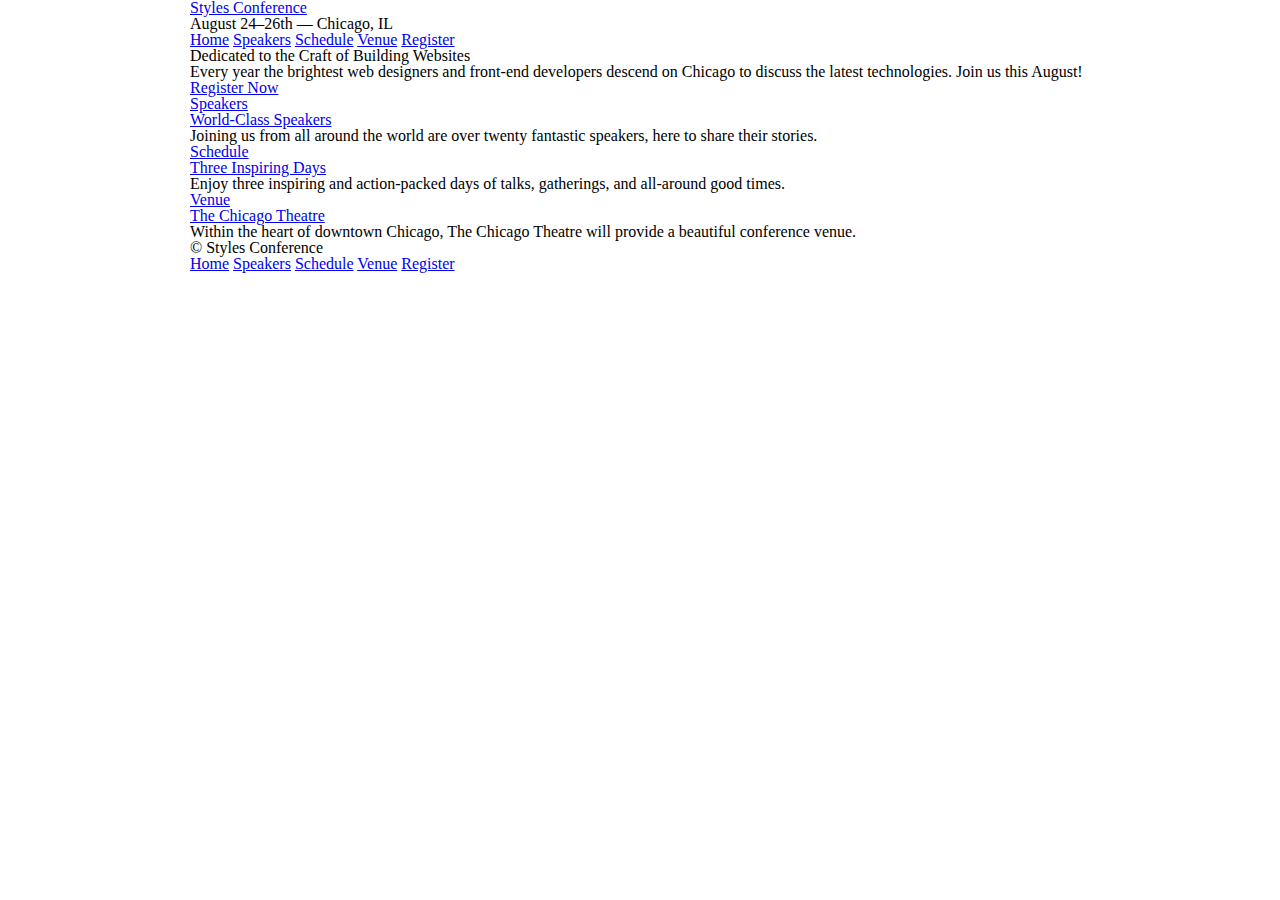
==== index.html @ b0e82694 "Update index.html" ====
<!DOCTYPE html>
<html lang="en">
  <head>
    <meta charset="utf-8" />
    <title>Styles Conference</title>
    <link rel="stylesheet" href="assets/stylesheets/main.css" />
  </head>

  <body>
    <!-- Header -->

    <header class="container">
      <h1>
        <a href="index.html">Styles Conference</a>
      </h1>

      <h3>August 24&ndash;26th &mdash; Chicago, IL</h3>

      <nav>
        <a href="index.html">Home</a>
        <a href="speakers.html">Speakers</a>
        <a href="schedule.html">Schedule</a>
        <a href="venue.html">Venue</a>
        <a href="register.html">Register</a>
      </nav>
    </header>

    <!-- Hero -->

    <section class="container">
      <h2>Dedicated to the Craft of Building Websites</h2>

      <p>
        Every year the brightest web designers and front-end developers descend
        on Chicago to discuss the latest technologies. Join us this August!
      </p>

      <a href="register.html">Register Now</a>
    </section>

    <!-- Teasers -->

    <section class="container">
      <section>
        <a href="speakers.html">
          <h5>Speakers</h5>
          <h3>World-Class Speakers</h3>
        </a>
        <p>
          Joining us from all around the world are over twenty fantastic
          speakers, here to share their stories.
        </p>
      </section>

      <section>
        <a href="schedule.html">
          <h5>Schedule</h5>
          <h3>Three Inspiring Days</h3>
        </a>
        <p>
          Enjoy three inspiring and action-packed days of talks, gatherings, and
          all-around good times.
        </p>
      </section>

      <section>
        <a href="venue.html">
          <h5>Venue</h5>
          <h3>The Chicago Theatre</h3>
        </a>
        <p>
          Within the heart of downtown Chicago, The Chicago Theatre will provide
          a beautiful conference venue.
        </p>
      </section>
    </section>

    <!-- Footer -->

    <footer class="container">
      <small>&copy; Styles Conference</small>

      <nav>
        <a href="index.html">Home</a>
        <a href="speakers.html">Speakers</a>
        <a href="schedule.html">Schedule</a>
        <a href="venue.html">Venue</a>
        <a href="register.html">Register</a>
      </nav>
    </footer>
  </body>
</html>
---- assets/stylesheets/main.css ----
/* http://meyerweb.com/eric/tools/css/reset/
   v2.0 | 20110126
   License: none (public domain)
*/

html,
body,
div,
span,
applet,
object,
iframe,
h1,
h2,
h3,
h4,
h5,
h6,
p,
blockquote,
pre,
a,
abbr,
acronym,
address,
big,
cite,
code,
del,
dfn,
em,
img,
ins,
kbd,
q,
s,
samp,
small,
strike,
strong,
sub,
sup,
tt,
var,
b,
u,
i,
center,
dl,
dt,
dd,
ol,
ul,
li,
fieldset,
form,
label,
legend,
table,
caption,
tbody,
tfoot,
thead,
tr,
th,
td,
article,
aside,
canvas,
details,
embed,
figure,
figcaption,
footer,
header,
hgroup,
menu,
nav,
output,
ruby,
section,
summary,
time,
mark,
audio,
video {
  margin: 0;
  padding: 0;
  border: 0;
  font-size: 100%;
  font: inherit;
  vertical-align: baseline;
}
/* HTML5 display-role reset for older browsers */
article,
aside,
details,
figcaption,
figure,
footer,
header,
hgroup,
menu,
nav,
section {
  display: block;
}
body {
  line-height: 1;
}
ol,
ul {
  list-style: none;
}
blockquote,
q {
  quotes: none;
}
blockquote:before,
blockquote:after,
q:before,
q:after {
  content: "";
  content: none;
}
table {
  border-collapse: collapse;
  border-spacing: 0;
}
/*
  ========================================
  Grid
  ========================================
*/

*,
*:before,
*:after {
  -webkit-box-sizing: border-box;
  -moz-box-sizing: border-box;
  box-sizing: border-box;
}

.container {
  margin: 0 auto;
  padding-left: 30px;
  padding-right: 30px;
  width: 960px;
}
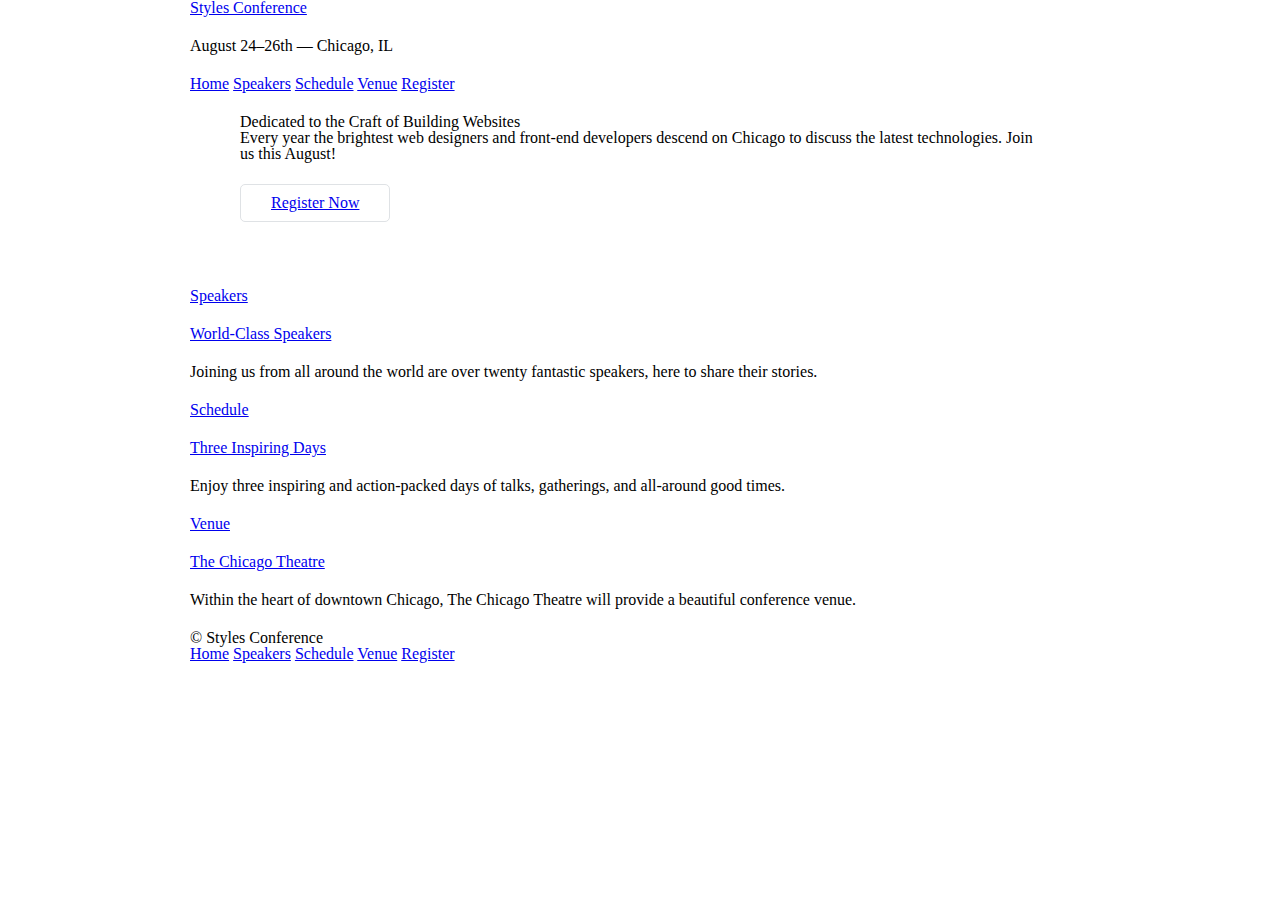
==== commit 0829d816: "box model" ====
--- a/index.html
+++ b/index.html
@@ -27,7 +27,7 @@
 
     <!-- Hero -->
 
-    <section class="container">
+    <section class="hero container">
       <h2>Dedicated to the Craft of Building Websites</h2>
 
       <p>
@@ -35,7 +35,7 @@
         on Chicago to discuss the latest technologies. Join us this August!
       </p>
 
-      <a href="register.html">Register Now</a>
+      <a href="register.html" class="btn btn-alt">Register Now</a>
     </section>
 
     <!-- Teasers -->
--- a/assets/stylesheets/main.css
+++ b/assets/stylesheets/main.css
@@ -147,3 +147,41 @@
   padding-right: 30px;
   width: 960px;
 }
+/*
+  ========================================
+  Typography
+  ========================================
+*/
+
+h1,
+h3,
+h4,
+h5,
+p {
+  margin-bottom: 22px;
+}
+/*
+  ========================================
+  Buttons
+  ========================================
+*/
+
+.btn {
+  border-radius: 5px;
+  display: inline-block;
+  margin: 0;
+}
+
+.btn-alt {
+  border: 1px solid #dfe2e5;
+  padding: 10px 30px;
+}
+/*
+  ========================================
+  Home
+  ========================================
+*/
+
+.hero {
+  padding: 22px 80px 66px 80px;
+}
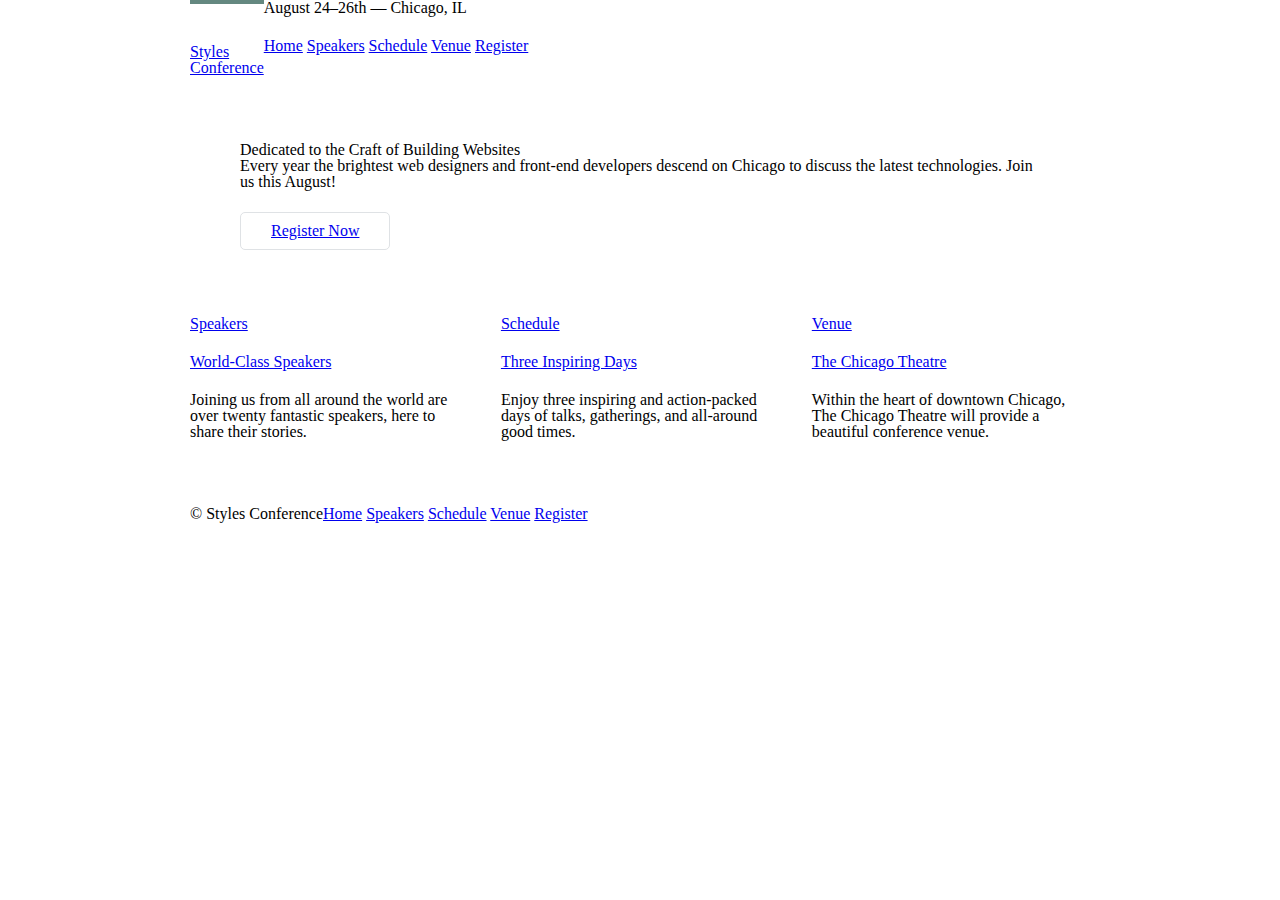
==== commit 3461e459: "10/4 commit" ====
--- a/index.html
+++ b/index.html
@@ -9,9 +9,12 @@
   <body>
     <!-- Header -->
 
-    <header class="container">
-      <h1>
-        <a href="index.html">Styles Conference</a>
+    <header class="container group">
+      <h1 class="logo">
+        <a href="index.html"
+          >Styles <br />
+          Conference</a
+        >
       </h1>
 
       <h3>August 24&ndash;26th &mdash; Chicago, IL</h3>
@@ -40,8 +43,8 @@
 
     <!-- Teasers -->
 
-    <section class="container">
-      <section>
+    <section class="grid">
+      <section class="col-1-3">
         <a href="speakers.html">
           <h5>Speakers</h5>
           <h3>World-Class Speakers</h3>
@@ -52,7 +55,7 @@
         </p>
       </section>
 
-      <section>
+      <section class="col-1-3">
         <a href="schedule.html">
           <h5>Schedule</h5>
           <h3>Three Inspiring Days</h3>
@@ -63,7 +66,7 @@
         </p>
       </section>
 
-      <section>
+      <section class="col-1-3">
         <a href="venue.html">
           <h5>Venue</h5>
           <h3>The Chicago Theatre</h3>
@@ -77,7 +80,7 @@
 
     <!-- Footer -->
 
-    <footer class="container">
+    <footer class="primary-footer container group">
       <small>&copy; Styles Conference</small>
 
       <nav>
--- a/assets/stylesheets/main.css
+++ b/assets/stylesheets/main.css
@@ -141,12 +141,56 @@
   box-sizing: border-box;
 }
 
+.container,
+.grid {
+  margin: 0 auto;
+  width: 960px;
+}
+
 .container {
-  margin: 0 auto;
   padding-left: 30px;
   padding-right: 30px;
-  width: 960px;
-}
+}
+
+.col-1-3 {
+  width: 33%;
+}
+
+.col-2-3 {
+  width: 66.66%;
+}
+
+.col-1-3,
+.col-2-3 {
+  display: inline-block;
+  vertical-align: top;
+}
+
+.grid,
+.col-1-3,
+.col-2-3 {
+  padding-left: 15px;
+  padding-right: 15px;
+}
+
+/*
+  ========================================
+  Clearfix
+  ========================================
+*/
+.group:before,
+.group:after {
+  content: "";
+  display: table;
+}
+.group:after {
+  clear: both;
+}
+.group {
+  clear: both;
+  *zoom: 1;
+}
+
 /*
   ========================================
   Typography
@@ -185,3 +229,28 @@
 .hero {
   padding: 22px 80px 66px 80px;
 }
+/*
+  ========================================
+  Primary header
+  ========================================
+*/
+
+.logo {
+  border-top: 4px solid #648880;
+  padding: 40px 0 22px 0;
+  float: left;
+}
+
+/*
+  ========================================
+  Primary footer
+  ========================================
+*/
+
+.primary-footer small {
+  float: left;
+}
+.primary-footer {
+  padding-bottom: 44px;
+  padding-top: 44px;
+}
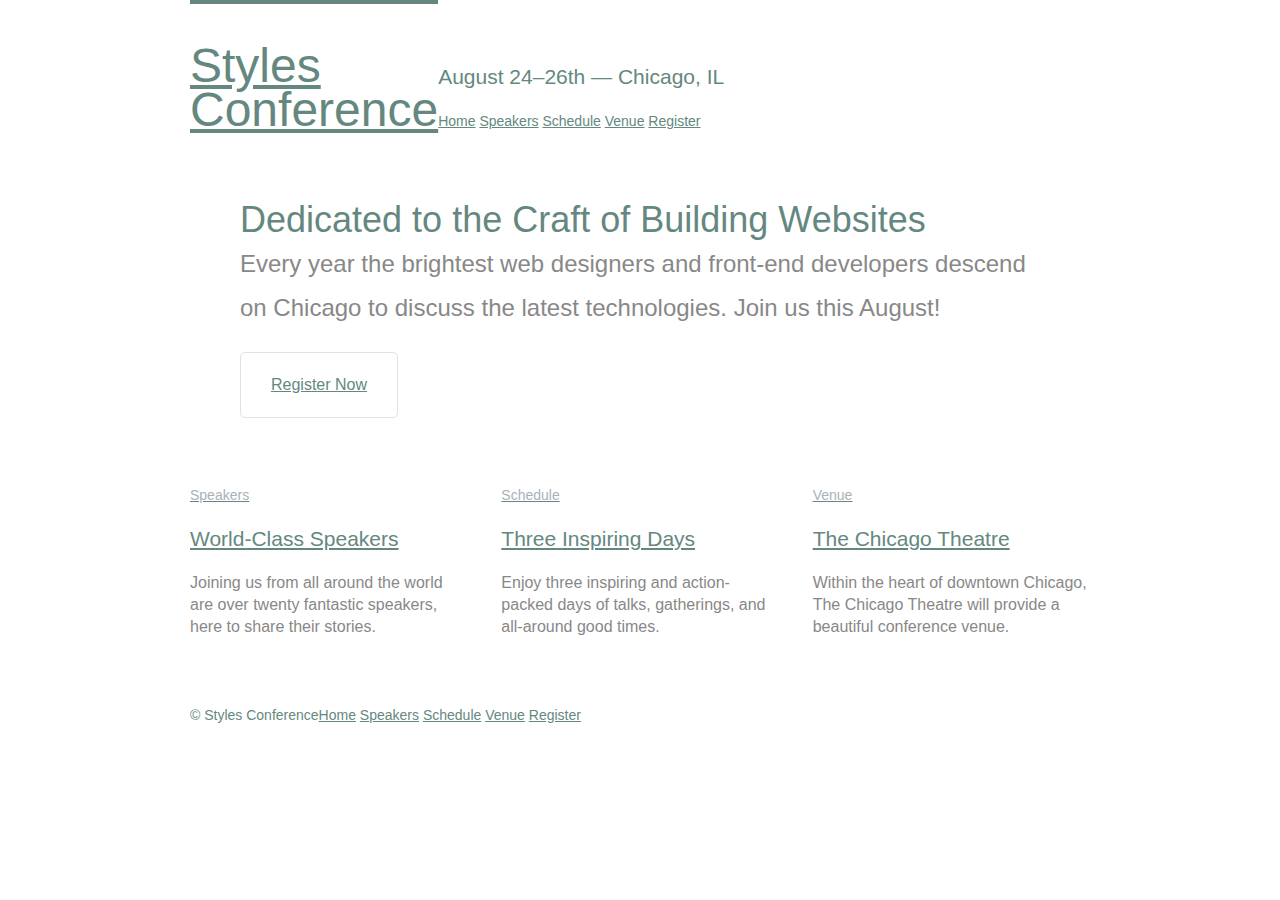
==== commit 9d8be7af: "10/19 commit" ====
--- a/index.html
+++ b/index.html
@@ -17,9 +17,9 @@
         >
       </h1>
 
-      <h3>August 24&ndash;26th &mdash; Chicago, IL</h3>
+      <h3 class="tagline">August 24&ndash;26th &mdash; Chicago, IL</h3>
 
-      <nav>
+      <nav class="primary-nav">
         <a href="index.html">Home</a>
         <a href="speakers.html">Speakers</a>
         <a href="schedule.html">Schedule</a>
@@ -44,7 +44,10 @@
     <!-- Teasers -->
 
     <section class="grid">
-      <section class="col-1-3">
+     
+      <!-- Speakers -->
+      
+      <section class="teaser col-1-3">
         <a href="speakers.html">
           <h5>Speakers</h5>
           <h3>World-Class Speakers</h3>
@@ -55,7 +58,9 @@
         </p>
       </section>
 
-      <section class="col-1-3">
+      <!-- Schedule -->
+
+      <section class="teaser col-1-3">
         <a href="schedule.html">
           <h5>Schedule</h5>
           <h3>Three Inspiring Days</h3>
@@ -66,7 +71,9 @@
         </p>
       </section>
 
-      <section class="col-1-3">
+      <!-- Venue -->
+
+      <section class="teaser col-1-3">
         <a href="venue.html">
           <h5>Venue</h5>
           <h3>The Chicago Theatre</h3>
--- a/assets/stylesheets/main.css
+++ b/assets/stylesheets/main.css
@@ -127,6 +127,20 @@
   border-collapse: collapse;
   border-spacing: 0;
 }
+
+
+/*
+  ========================================
+  Custom styles
+  ========================================
+*/
+
+body {
+  color:#888;
+  font: 300 16px/22px "Open Sans", "Helvetica Neue", Helvetica, Arial, sans-serif;
+}
+
+
 /*
   ========================================
   Grid
@@ -204,6 +218,56 @@
 p {
   margin-bottom: 22px;
 }
+
+h1, h2, h3, h4 {
+  color: #648880;
+}
+
+h1 {
+  font-size: 36px;
+  line-height: 44px;
+}
+
+h2 {
+  font-size: 24px;
+  line-height: 44px;
+}
+
+h3{
+  font-size: 21px;
+}
+
+h4 {
+  font-size: 18px;
+}
+
+h5 {
+  color: #a9b2b9;
+  font-size: 14px;
+  font-weight: 400;
+}
+
+strong {
+  font-weight: 400;
+}
+cite, em {
+  font-style: italic;
+}
+
+/*
+  ========================================
+  Links
+  ========================================
+*/
+
+a:hover {
+  color: #a9b2b9;
+}
+
+a {
+  color: #648880;
+}
+
 /*
   ========================================
   Buttons
@@ -228,7 +292,21 @@
 
 .hero {
   padding: 22px 80px 66px 80px;
-}
+  line-height: 44px;
+}
+
+.hero h2 {
+  font-size: 36px;
+}
+
+.hero p {
+  font-size: 24px;
+}
+
+.teaser a:hover h3{
+  color: #a9b2b9;
+}
+
 /*
   ========================================
   Primary header
@@ -237,8 +315,19 @@
 
 .logo {
   border-top: 4px solid #648880;
+  float: left;
+  font-size: 48px;
+  line-height: 44px;  
   padding: 40px 0 22px 0;
-  float: left;
+}
+
+.tagline {
+  margin: 66px 0 22px 0;
+}
+
+.primary-nav{
+  font-size: 14px;
+  font-weight: 400;
 }
 
 /*
@@ -249,8 +338,12 @@
 
 .primary-footer small {
   float: left;
+  font-weight: 400;
 }
 .primary-footer {
   padding-bottom: 44px;
   padding-top: 44px;
-}
+  color: #648880;
+  font-size: 14px;
+}
+
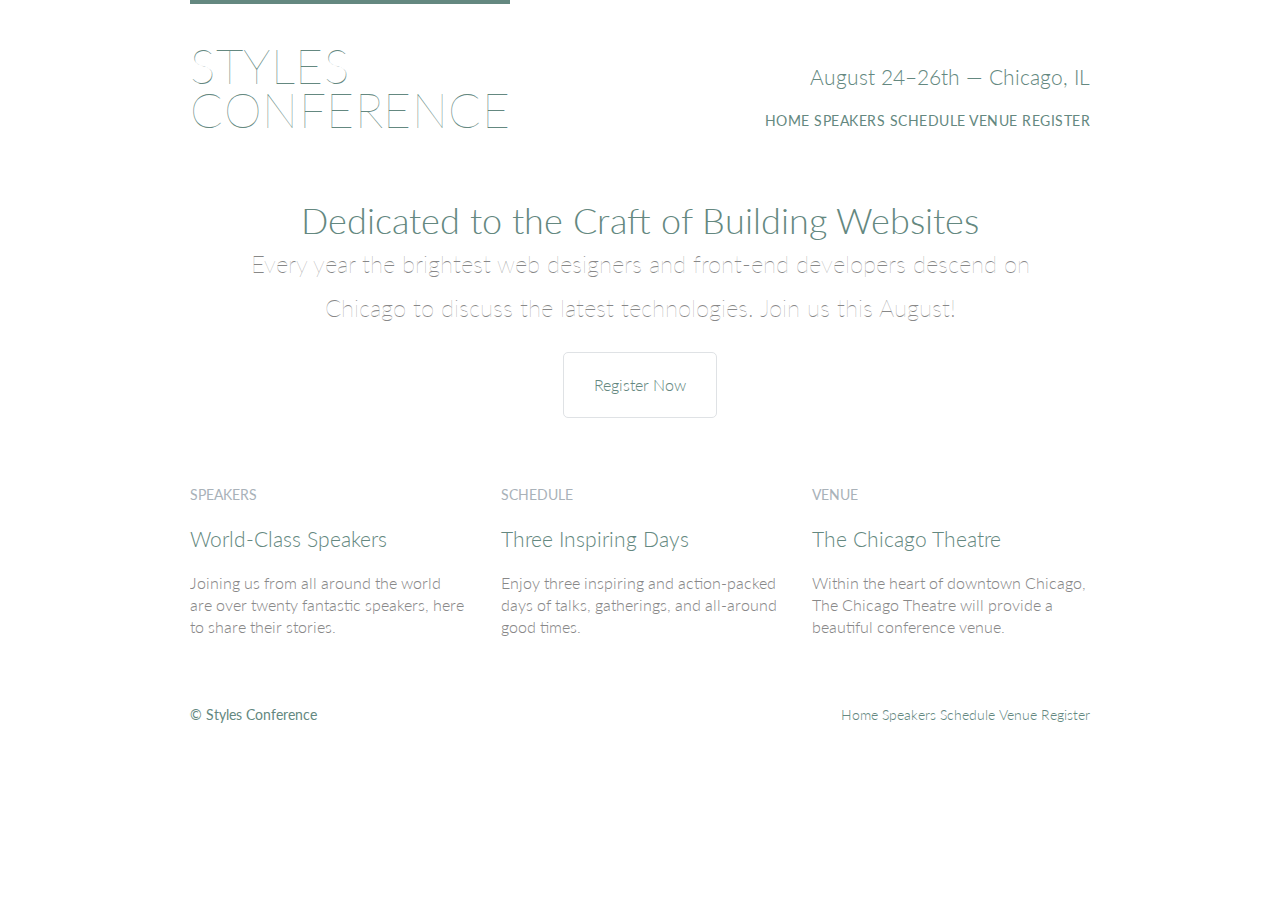
==== commit ad831074: "10/21 commit" ====
--- a/index.html
+++ b/index.html
@@ -3,7 +3,9 @@
   <head>
     <meta charset="utf-8" />
     <title>Styles Conference</title>
-    <link rel="stylesheet" href="assets/stylesheets/main.css" />
+    <link rel="stylesheet" href="assets/stylesheets/main.css">
+    <link rel="stylesheet"
+    href="http://fonts.googleapis.com/css?family=Lato:100,300,400"">
   </head>
 
   <body>
@@ -19,7 +21,7 @@
 
       <h3 class="tagline">August 24&ndash;26th &mdash; Chicago, IL</h3>
 
-      <nav class="primary-nav">
+      <nav class="nav primary-nav">
         <a href="index.html">Home</a>
         <a href="speakers.html">Speakers</a>
         <a href="schedule.html">Schedule</a>
@@ -90,7 +92,7 @@
     <footer class="primary-footer container group">
       <small>&copy; Styles Conference</small>
 
-      <nav>
+      <nav class="nav">
         <a href="index.html">Home</a>
         <a href="speakers.html">Speakers</a>
         <a href="schedule.html">Schedule</a>
--- a/assets/stylesheets/main.css
+++ b/assets/stylesheets/main.css
@@ -137,7 +137,7 @@
 
 body {
   color:#888;
-  font: 300 16px/22px "Open Sans", "Helvetica Neue", Helvetica, Arial, sans-serif;
+  font: 300 16px/22px "Lato", "Open Sans", "Helvetica Neue", Helvetica, Arial, sans-serif;
 }
 
 
@@ -245,6 +245,7 @@
   color: #a9b2b9;
   font-size: 14px;
   font-weight: 400;
+  text-transform: uppercase;
 }
 
 strong {
@@ -266,6 +267,11 @@
 
 a {
   color: #648880;
+  text-decoration: none;
+}
+
+p a {
+  border-bottom: 1px solid;
 }
 
 /*
@@ -293,6 +299,7 @@
 .hero {
   padding: 22px 80px 66px 80px;
   line-height: 44px;
+  text-align: center;
 }
 
 .hero h2 {
@@ -301,6 +308,7 @@
 
 .hero p {
   font-size: 24px;
+  font-weight: 100;
 }
 
 .teaser a:hover h3{
@@ -317,17 +325,23 @@
   border-top: 4px solid #648880;
   float: left;
   font-size: 48px;
+  font-weight: 100;
+  letter-spacing: .5px;
   line-height: 44px;  
   padding: 40px 0 22px 0;
+  text-transform: uppercase;
 }
 
 .tagline {
   margin: 66px 0 22px 0;
+  text-align: right;
 }
 
 .primary-nav{
   font-size: 14px;
   font-weight: 400;
+  letter-spacing: .5px;
+  text-transform: uppercase;
 }
 
 /*
@@ -347,3 +361,12 @@
   font-size: 14px;
 }
 
+/*
+  ========================================
+  Navigation
+  ========================================
+*/
+
+.nav {
+  text-align: right;
+}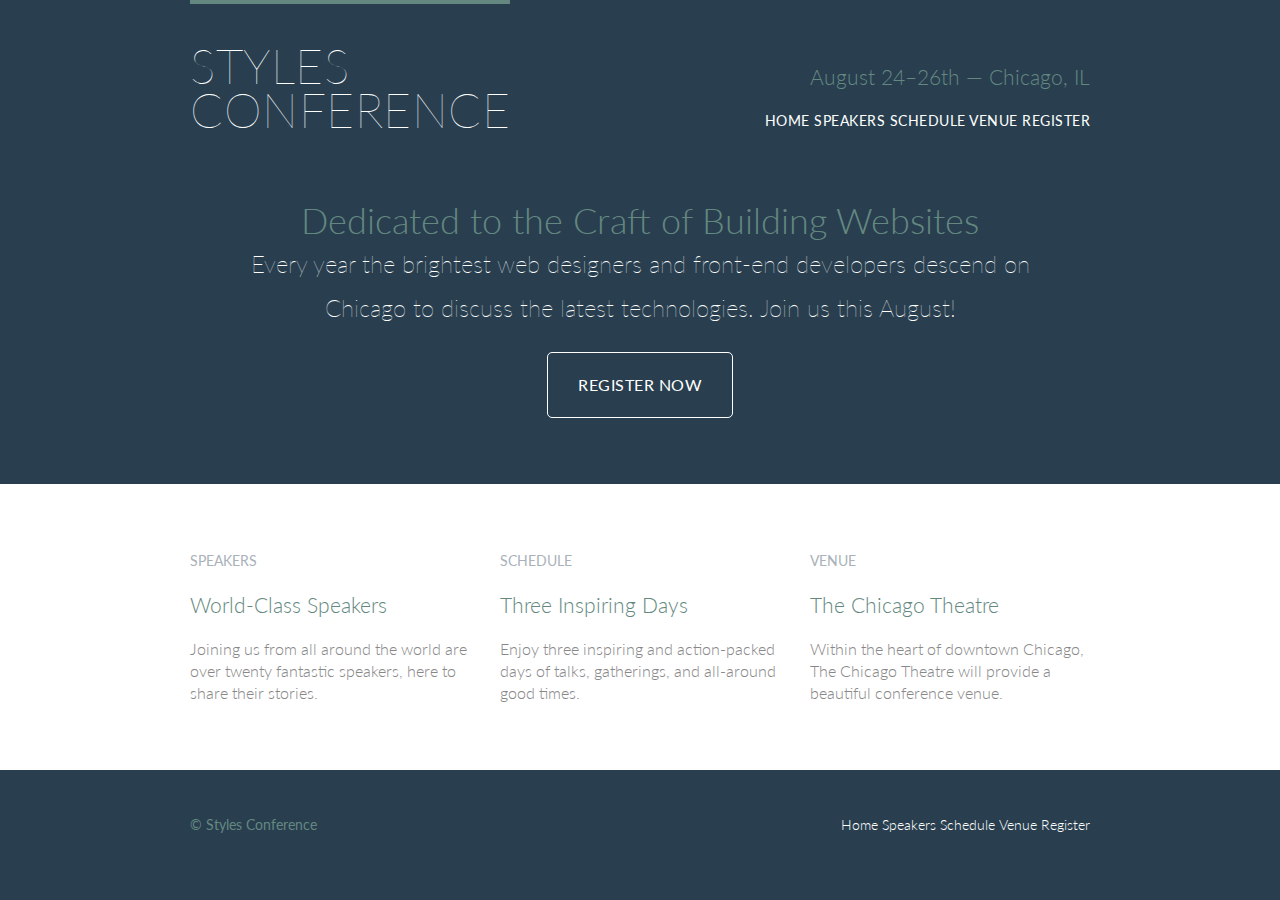
==== commit 9f07d864: "Nov 2 commit" ====
--- a/index.html
+++ b/index.html
@@ -1,22 +1,21 @@
 <!DOCTYPE html>
 <html lang="en">
+
   <head>
-    <meta charset="utf-8" />
+    <meta charset="utf-8">
     <title>Styles Conference</title>
     <link rel="stylesheet" href="assets/stylesheets/main.css">
-    <link rel="stylesheet"
-    href="http://fonts.googleapis.com/css?family=Lato:100,300,400"">
+    <link rel="stylesheet" href="http://fonts.googleapis.com/css?family=Lato:100,300,400">
   </head>
 
   <body>
+
     <!-- Header -->
 
-    <header class="container group">
+    <header class="primary-header container group">
+
       <h1 class="logo">
-        <a href="index.html"
-          >Styles <br />
-          Conference</a
-        >
+        <a href="index.html">Styles <br> Conference</a>
       </h1>
 
       <h3 class="tagline">August 24&ndash;26th &mdash; Chicago, IL</h3>
@@ -28,68 +27,63 @@
         <a href="venue.html">Venue</a>
         <a href="register.html">Register</a>
       </nav>
+
     </header>
 
     <!-- Hero -->
 
     <section class="hero container">
+
       <h2>Dedicated to the Craft of Building Websites</h2>
 
-      <p>
-        Every year the brightest web designers and front-end developers descend
-        on Chicago to discuss the latest technologies. Join us this August!
-      </p>
+      <p>Every year the brightest web designers and front-end developers descend on Chicago to discuss the latest technologies. Join us this August!</p>
 
-      <a href="register.html" class="btn btn-alt">Register Now</a>
+      <a class="btn btn-alt" href="register.html">Register Now</a>
+
     </section>
 
     <!-- Teasers -->
 
-    <section class="grid">
-     
-      <!-- Speakers -->
-      
-      <section class="teaser col-1-3">
-        <a href="speakers.html">
-          <h5>Speakers</h5>
-          <h3>World-Class Speakers</h3>
-        </a>
-        <p>
-          Joining us from all around the world are over twenty fantastic
-          speakers, here to share their stories.
-        </p>
-      </section>
+    <section class="row">
+      <div class="grid">
 
-      <!-- Schedule -->
+        <!-- Speakers -->
 
-      <section class="teaser col-1-3">
-        <a href="schedule.html">
-          <h5>Schedule</h5>
-          <h3>Three Inspiring Days</h3>
-        </a>
-        <p>
-          Enjoy three inspiring and action-packed days of talks, gatherings, and
-          all-around good times.
-        </p>
-      </section>
+        <section class="teaser col-1-3">
+          <a href="speakers.html">
+            <h5>Speakers</h5>
+            <h3>World-Class Speakers</h3>
+          </a>
+          <p>Joining us from all around the world are over twenty fantastic speakers, here to share their stories.</p>
+        </section><!--
 
-      <!-- Venue -->
+        Schedule
 
-      <section class="teaser col-1-3">
-        <a href="venue.html">
-          <h5>Venue</h5>
-          <h3>The Chicago Theatre</h3>
-        </a>
-        <p>
-          Within the heart of downtown Chicago, The Chicago Theatre will provide
-          a beautiful conference venue.
-        </p>
-      </section>
+        --><section class="teaser col-1-3">
+          <a href="schedule.html">
+            <h5>Schedule</h5>
+            <h3>Three Inspiring Days</h3>
+          </a>
+          <p>Enjoy three inspiring and action-packed days of talks, gatherings, and all-around good times.</p>
+        </section><!--
+
+        Venue
+
+        --><section class="teaser col-1-3">
+          <a href="venue.html">
+            <h5>Venue</h5>
+            <h3>The Chicago Theatre</h3>
+          </a>
+          <p>Within the heart of downtown Chicago, The Chicago Theatre will provide a beautiful conference venue.</p>
+        </section>
+
+      </div>
     </section>
 
     <!-- Footer -->
 
     <footer class="primary-footer container group">
+
       <small>&copy; Styles Conference</small>
 
       <nav class="nav">
@@ -99,6 +93,8 @@
         <a href="venue.html">Venue</a>
         <a href="register.html">Register</a>
       </nav>
+
     </footer>
+
   </body>
-</html>
+</html>--- a/assets/stylesheets/main.css
+++ b/assets/stylesheets/main.css
@@ -3,87 +3,19 @@
    License: none (public domain)
 */
 
-html,
-body,
-div,
-span,
-applet,
-object,
-iframe,
-h1,
-h2,
-h3,
-h4,
-h5,
-h6,
-p,
-blockquote,
-pre,
-a,
-abbr,
-acronym,
-address,
-big,
-cite,
-code,
-del,
-dfn,
-em,
-img,
-ins,
-kbd,
-q,
-s,
-samp,
-small,
-strike,
-strong,
-sub,
-sup,
-tt,
-var,
-b,
-u,
-i,
-center,
-dl,
-dt,
-dd,
-ol,
-ul,
-li,
-fieldset,
-form,
-label,
-legend,
-table,
-caption,
-tbody,
-tfoot,
-thead,
-tr,
-th,
-td,
-article,
-aside,
-canvas,
-details,
-embed,
-figure,
-figcaption,
-footer,
-header,
-hgroup,
-menu,
-nav,
-output,
-ruby,
-section,
-summary,
-time,
-mark,
-audio,
-video {
+html, body, div, span, applet, object, iframe,
+h1, h2, h3, h4, h5, h6, p, blockquote, pre,
+a, abbr, acronym, address, big, cite, code,
+del, dfn, em, img, ins, kbd, q, s, samp,
+small, strike, strong, sub, sup, tt, var,
+b, u, i, center,
+dl, dt, dd, ol, ul, li,
+fieldset, form, label, legend,
+table, caption, tbody, tfoot, thead, tr, th, td,
+article, aside, canvas, details, embed,
+figure, figcaption, footer, header, hgroup,
+menu, nav, output, ruby, section, summary,
+time, mark, audio, video {
   margin: 0;
   padding: 0;
   border: 0;
@@ -92,35 +24,22 @@
   vertical-align: baseline;
 }
 /* HTML5 display-role reset for older browsers */
-article,
-aside,
-details,
-figcaption,
-figure,
-footer,
-header,
-hgroup,
-menu,
-nav,
-section {
+article, aside, details, figcaption, figure,
+footer, header, hgroup, menu, nav, section {
   display: block;
 }
 body {
   line-height: 1;
 }
-ol,
-ul {
+ol, ul {
   list-style: none;
 }
-blockquote,
-q {
+blockquote, q {
   quotes: none;
 }
-blockquote:before,
-blockquote:after,
-q:before,
-q:after {
-  content: "";
+blockquote:before, blockquote:after,
+q:before, q:after {
+  content: '';
   content: none;
 }
 table {
@@ -128,7 +47,6 @@
   border-spacing: 0;
 }
 
-
 /*
   ========================================
   Custom styles
@@ -136,10 +54,10 @@
 */
 
 body {
-  color:#888;
+  background: #293f50;
+  color: #888;
   font: 300 16px/22px "Lato", "Open Sans", "Helvetica Neue", Helvetica, Arial, sans-serif;
 }
-
 
 /*
   ========================================
@@ -151,47 +69,42 @@
 *:before,
 *:after {
   -webkit-box-sizing: border-box;
-  -moz-box-sizing: border-box;
-  box-sizing: border-box;
-}
-
+     -moz-box-sizing: border-box;
+          box-sizing: border-box;
+}
 .container,
 .grid {
   margin: 0 auto;
   width: 960px;
 }
-
 .container {
   padding-left: 30px;
   padding-right: 30px;
 }
-
-.col-1-3 {
-  width: 33%;
-}
-
-.col-2-3 {
-  width: 66.66%;
-}
-
-.col-1-3,
-.col-2-3 {
-  display: inline-block;
-  vertical-align: top;
-}
-
 .grid,
 .col-1-3,
 .col-2-3 {
   padding-left: 15px;
   padding-right: 15px;
 }
+.col-1-3,
+.col-2-3  {
+  display: inline-block;
+  vertical-align: top;
+}
+.col-1-3 {
+  width: 33.33%;
+}
+.col-2-3 {
+  width: 66.66%;
+}
 
 /*
   ========================================
   Clearfix
   ========================================
 */
+
 .group:before,
 .group:after {
   content: "";
@@ -207,71 +120,103 @@
 
 /*
   ========================================
+  Rows
+  ========================================
+*/
+
+.row,
+.row-alt {
+  min-width: 960px;
+}
+.row {
+  background: #fff;
+  padding: 66px 0 44px 0;
+}
+.row-alt {
+  background: #cbe2c1;
+  background: -webkit-linear-gradient(to right, #a1d3b0, #f6f1d3);
+  background:    -moz-linear-gradient(to right, #a1d3b0, #f6f1d3);
+  background:         linear-gradient(to right, #a1d3b0, #f6f1d3);
+  padding: 44px 0 22px 0;
+}
+
+/*
+  ========================================
   Typography
   ========================================
 */
 
-h1,
-h3,
-h4,
-h5,
-p {
+h1, h2, h3, h4 {
+  color: #648880;
+}
+h1, h3, h4, h5, p {
   margin-bottom: 22px;
 }
-
-h1, h2, h3, h4 {
-  color: #648880;
-}
-
 h1 {
   font-size: 36px;
   line-height: 44px;
 }
-
 h2 {
   font-size: 24px;
   line-height: 44px;
 }
-
-h3{
+h3 {
   font-size: 21px;
 }
-
 h4 {
   font-size: 18px;
 }
-
 h5 {
   color: #a9b2b9;
   font-size: 14px;
   font-weight: 400;
   text-transform: uppercase;
 }
-
 strong {
   font-weight: 400;
 }
-cite, em {
+cite,
+em {
   font-style: italic;
 }
 
 /*
   ========================================
+  Leads
+  ========================================
+*/
+
+.lead {
+  text-align: center;
+}
+.lead p {
+  font-size: 21px;
+  line-height: 33px;
+}
+
+/*
+  ========================================
   Links
   ========================================
 */
 
+a {
+  color: #648880;
+  text-decoration: none;
+}
 a:hover {
   color: #a9b2b9;
 }
-
-a {
-  color: #648880;
-  text-decoration: none;
-}
-
 p a {
-  border-bottom: 1px solid;
+  border-bottom: 1px solid #dfe2e5;
+}
+.primary-header a,
+.primary-footer a {
+  color: #fff;
+}
+.primary-header a:hover,
+.primary-footer a:hover {
+  color: #648880;
 }
 
 /*
@@ -282,37 +227,21 @@
 
 .btn {
   border-radius: 5px;
+  color: #fff;
+  cursor: pointer;
   display: inline-block;
+  font-weight: 400;
+  letter-spacing: .5px;
   margin: 0;
-}
-
+  text-transform: uppercase;
+}
 .btn-alt {
-  border: 1px solid #dfe2e5;
+  border: 1px solid #fff;
   padding: 10px 30px;
 }
-/*
-  ========================================
-  Home
-  ========================================
-*/
-
-.hero {
-  padding: 22px 80px 66px 80px;
-  line-height: 44px;
-  text-align: center;
-}
-
-.hero h2 {
-  font-size: 36px;
-}
-
-.hero p {
-  font-size: 24px;
-  font-weight: 100;
-}
-
-.teaser a:hover h3{
-  color: #a9b2b9;
+.btn-alt:hover {
+  background: #fff;
+  color: #648880;
 }
 
 /*
@@ -327,17 +256,15 @@
   font-size: 48px;
   font-weight: 100;
   letter-spacing: .5px;
-  line-height: 44px;  
+  line-height: 44px;
   padding: 40px 0 22px 0;
   text-transform: uppercase;
 }
-
 .tagline {
   margin: 66px 0 22px 0;
   text-align: right;
 }
-
-.primary-nav{
+.primary-nav {
   font-size: 14px;
   font-weight: 400;
   letter-spacing: .5px;
@@ -350,16 +277,16 @@
   ========================================
 */
 
+.primary-footer {
+  color: #648880;
+  font-size: 14px;
+  padding-bottom: 44px;
+  padding-top: 44px;
+}
 .primary-footer small {
   float: left;
   font-weight: 400;
 }
-.primary-footer {
-  padding-bottom: 44px;
-  padding-top: 44px;
-  color: #648880;
-  font-size: 14px;
-}
 
 /*
   ========================================
@@ -369,4 +296,27 @@
 
 .nav {
   text-align: right;
-}+}
+
+/*
+  ========================================
+  Home
+  ========================================
+*/
+
+.hero {
+  color: #fff;
+  line-height: 44px;
+  padding: 22px 80px 66px 80px;
+  text-align: center;
+}
+.hero h2 {
+  font-size: 36px;
+}
+.hero p {
+  font-size: 24px;
+  font-weight: 100;
+}
+.teaser a:hover h3 {
+  color: #a9b2b9;
+}
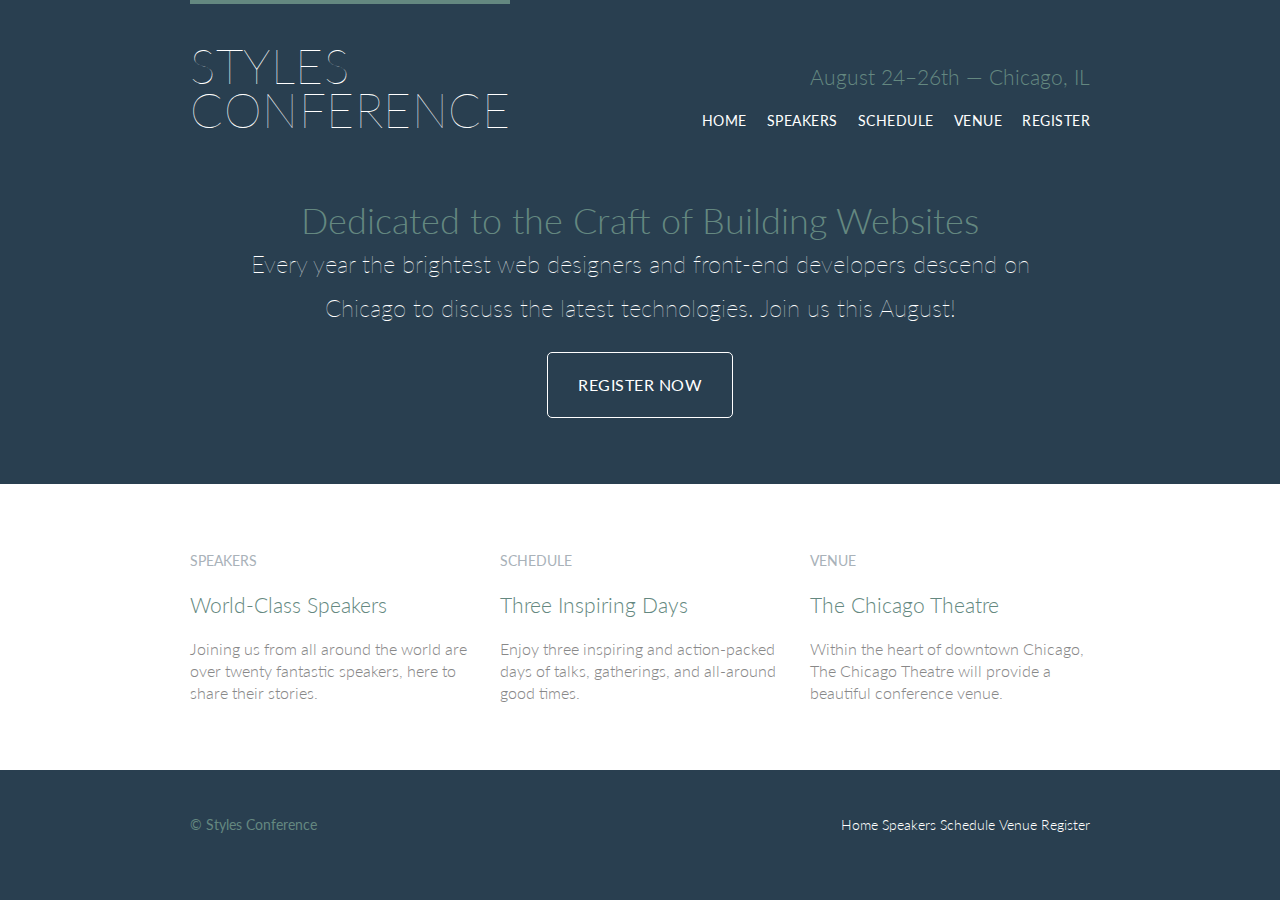
==== commit ff1e6a5e: "Nov 2 commit" ====
--- a/index.html
+++ b/index.html
@@ -21,11 +21,13 @@
       <h3 class="tagline">August 24&ndash;26th &mdash; Chicago, IL</h3>
 
       <nav class="nav primary-nav">
-        <a href="index.html">Home</a>
-        <a href="speakers.html">Speakers</a>
-        <a href="schedule.html">Schedule</a>
-        <a href="venue.html">Venue</a>
-        <a href="register.html">Register</a>
+        <ul>
+          <li><a href="index.html">Home</a></li><!--
+          --><li><a href="speakers.html">Speakers</a></li><!--
+          --><li><a href="schedule.html">Schedule</a></li><!--
+          --><li><a href="venue.html">Venue</a></li><!--
+          --><li><a href="register.html">Register</a></li>
+        </ul>
       </nav>
 
     </header>
--- a/assets/stylesheets/main.css
+++ b/assets/stylesheets/main.css
@@ -293,6 +293,15 @@
   Navigation
   ========================================
 */
+.nav li {
+  display: inline-block;
+  margin: 0 10px;
+  vertical-align: top;
+}
+
+.nav li:last-child {
+  margin-right: 0;
+}
 
 .nav {
   text-align: right;
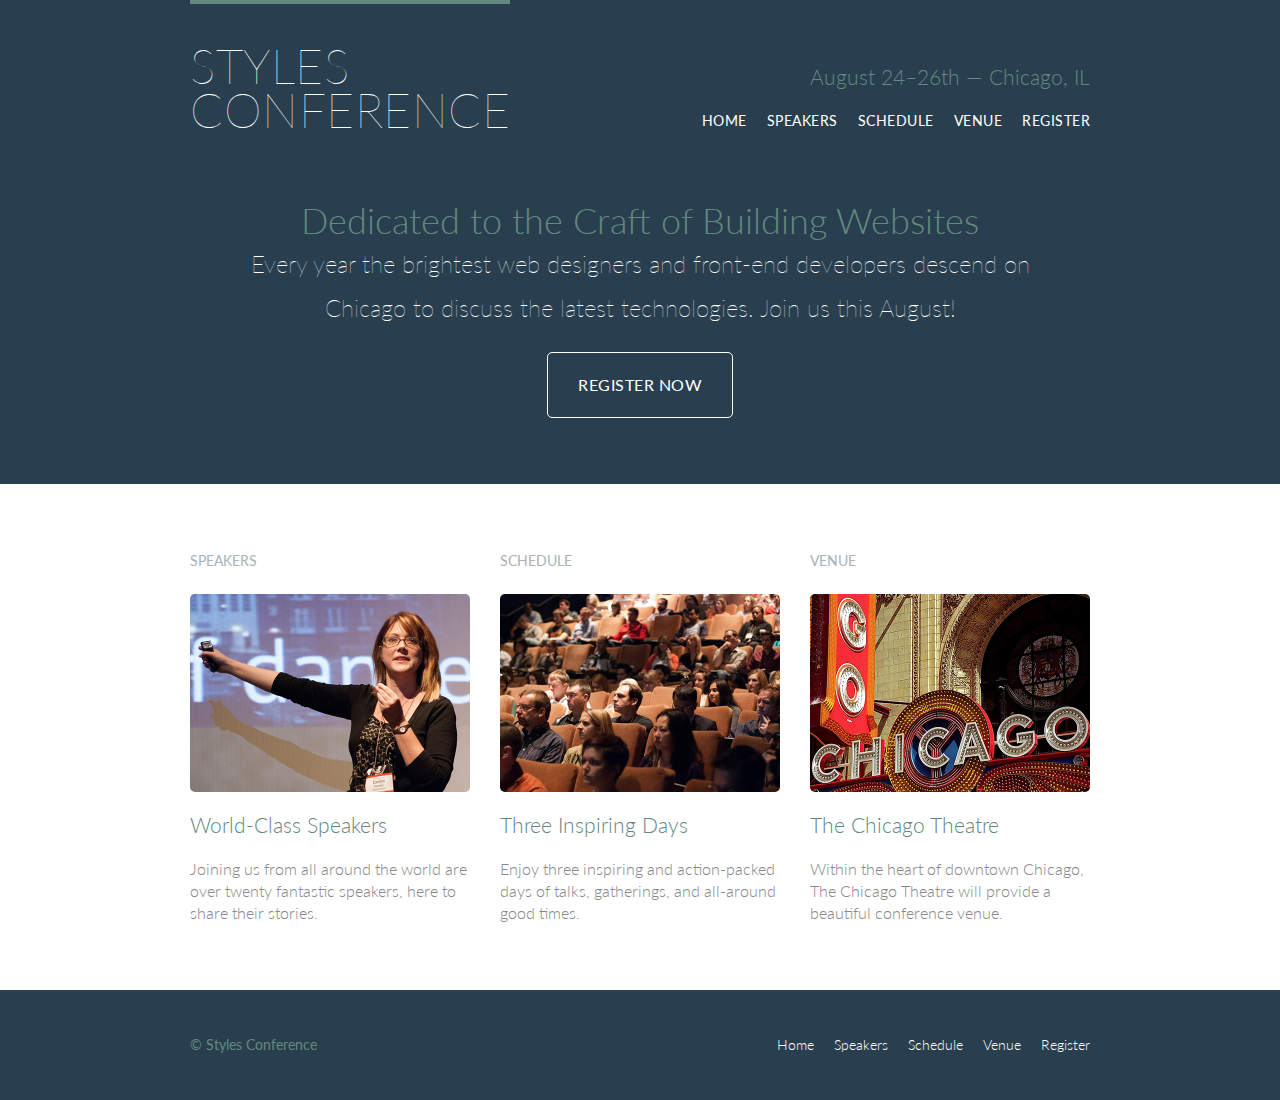
==== commit 7f2d2fa5: "adding-media commit" ====
--- a/index.html
+++ b/index.html
@@ -52,8 +52,9 @@
         <!-- Speakers -->
 
         <section class="teaser col-1-3">
+          <h5>Speakers</h5>
           <a href="speakers.html">
-            <h5>Speakers</h5>
+            <img src="assets/images/home/speakers.jpg" alt="Professional Speaker">
             <h3>World-Class Speakers</h3>
           </a>
           <p>Joining us from all around the world are over twenty fantastic speakers, here to share their stories.</p>
@@ -62,8 +63,9 @@
         Schedule
 
         --><section class="teaser col-1-3">
+          <h5>Schedule</h5>
           <a href="schedule.html">
-            <h5>Schedule</h5>
+            <img src="assets/images/home/schedule.jpg" alt="Conference Attendees">
             <h3>Three Inspiring Days</h3>
           </a>
           <p>Enjoy three inspiring and action-packed days of talks, gatherings, and all-around good times.</p>
@@ -72,8 +74,9 @@
         Venue
 
         --><section class="teaser col-1-3">
+          <h5>Venue</h5>
           <a href="venue.html">
-            <h5>Venue</h5>
+            <img src="assets/images/home/venue.jpg" alt="The Chicago Theatre">
             <h3>The Chicago Theatre</h3>
           </a>
           <p>Within the heart of downtown Chicago, The Chicago Theatre will provide a beautiful conference venue.</p>
@@ -89,11 +92,13 @@
       <small>&copy; Styles Conference</small>
 
       <nav class="nav">
-        <a href="index.html">Home</a>
-        <a href="speakers.html">Speakers</a>
-        <a href="schedule.html">Schedule</a>
-        <a href="venue.html">Venue</a>
-        <a href="register.html">Register</a>
+        <ul>
+          <li><a href="index.html">Home</a></li><!--
+          --><li><a href="speakers.html">Speakers</a></li><!--
+          --><li><a href="schedule.html">Schedule</a></li><!--
+          --><li><a href="venue.html">Venue</a></li><!--
+          --><li><a href="register.html">Register</a></li>
+        </ul>
       </nav>
 
     </footer>
--- a/assets/stylesheets/main.css
+++ b/assets/stylesheets/main.css
@@ -293,18 +293,17 @@
   Navigation
   ========================================
 */
+
+.nav {
+  text-align: right;
+}
 .nav li {
   display: inline-block;
   margin: 0 10px;
   vertical-align: top;
 }
-
 .nav li:last-child {
   margin-right: 0;
-}
-
-.nav {
-  text-align: right;
 }
 
 /*
@@ -329,3 +328,48 @@
 .teaser a:hover h3 {
   color: #a9b2b9;
 }
+.teaser img {
+  border-radius: 5px;
+  display: block;
+  margin-bottom: 22px;
+  max-width: 100%
+}
+
+/*
+  ========================================
+  Speakers
+  ========================================
+*/
+
+.speaker {
+  margin-bottom: 44px;
+}
+.speaker-info {
+  border: 1px solid #dfe2e5;
+  border-radius: 5px;
+  margin-top: 88px;
+  padding-bottom: 22px;
+  text-align: center;
+}
+.speaker-info img {
+  border-radius: 50%;
+  height: 130px;
+  margin: -66px 0 22px 0;
+  vertical-align: top;
+}
+
+/*
+  ========================================
+  Venue
+  ========================================
+*/
+
+.venue-theatre {
+  margin-bottom: 66px;
+}
+.venue-hotel {
+  margin-bottom: 22px;
+}
+.venue-map {
+  height: 264px;
+}
